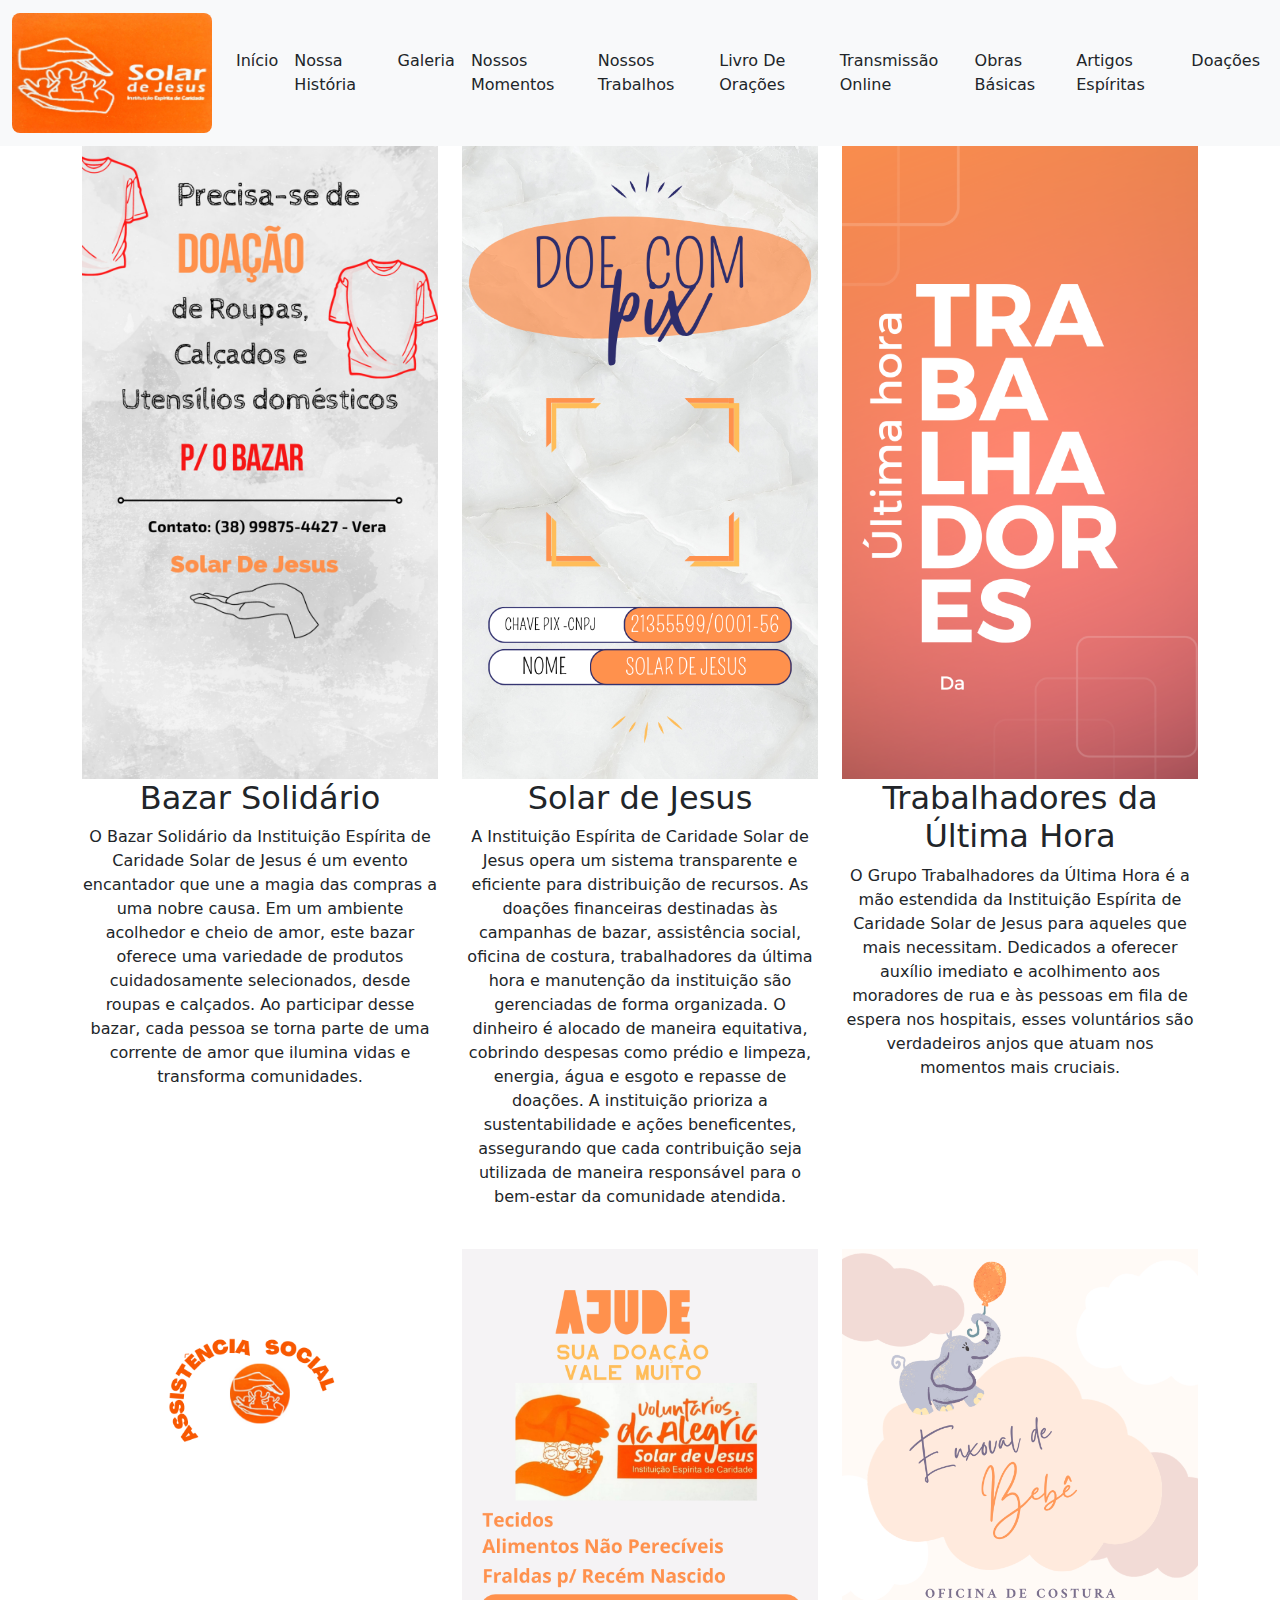
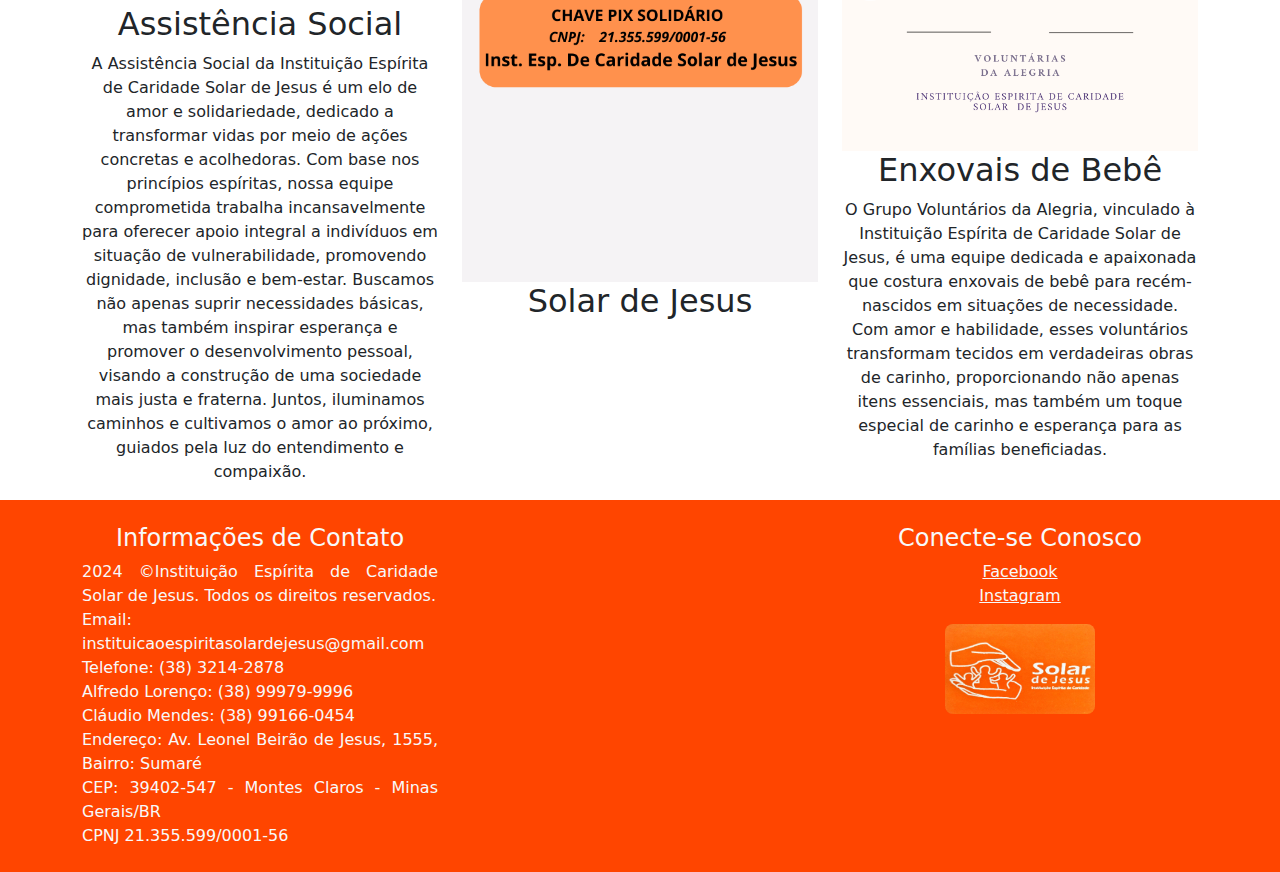
==== views/Doações.html @ 4a3056ef "first commit" ====
<!DOCTYPE html>
<html lang="pt-br">
<head>
    <meta charset="UTF-8">
    <meta name="viewport" content="width=device-width, initial-scale=1.0">
    <link rel="stylesheet" href="Site Solar de Jesus com Bootstrap/styles/NossosMomentos.css">
    
    <link rel="shortcut icon" href="../images/Favicons/favicon-16x16.png" type="image/x-icon">
    <!-- magnific-popup css cdn link  -->
    <link rel="stylesheet" href="https://cdnjs.cloudflare.com/ajax/libs/magnific-popup.js/1.1.0/magnific-popup.min.css">

    <link rel="stylesheet" href="https://cdn.jsdelivr.net/npm/bootstrap@5.3.0-alpha3/dist/css/bootstrap.min.css">

    <!-- custom css file link  -->
    <link rel="stylesheet" href="../css/Doações.css">
    <meta name="description" content="Instituição Espírita de Caridade Solar de Jesus oferece trabalhos de caridade espírita em Montes Claros, MG. Conheça nossos trabalhos, palestras, faça doações e mais.">
    <meta name="keywords" content="Caridade, Espiritismo, Jesus, Deus, Cristo">
  <title>Doações</title>
  
</head>
<body>

 <!-- Navbar -->
     
<nav class="navbar navbar-expand-lg bg-body-tertiary">
    <div class="container-fluid">
      <a class="navbar-brand" href="#"><img id="logo" src="../images/Logomarca/Logomarca.jpg" alt=""></a>
      <button class="navbar-toggler" type="button" data-bs-toggle="collapse" data-bs-target="#navbarNav" aria-controls="navbarNav" aria-expanded="false" aria-label="Toggle navigation">
        <span class="navbar-toggler-icon"></span>
      </button>
      <div class="collapse navbar-collapse" id="navbarNav">
        <ul class="navbar-nav">
          <li class="nav-item">
            <a class="nav-link active text-dark" aria-current="page" href="../index.html">Início</a>
          </li>
          <li class="nav-item">
            <a class="nav-link text-dark" href="../views/Nossa História.html">Nossa História</a>
          </li>
          <!-- <li class="nav-item">
            <a class="nav-link text-dark" href="Trabalhadores.html">Trabalhadores</a>
          </li> -->
          <li class="nav-item">
            <a class="nav-link text-dark" href="../views/Galeria.html">Galeria</a>
          </li>

          <li class="nav-item">
            <a class="nav-link text-dark" href="../views/Nossos Momentos.html">Nossos Momentos</a>
          </li>
          
          <li class="nav-item">
            <a class="nav-link text-dark" href="../views/Nossos Trabalhos.html">Nossos Trabalhos</a>
          </li>
          <li class="nav-item">
            <a class="nav-link text-dark" href="../views/Livro de Orações.html">Livro De Orações</a>
          </li>
          <li class="nav-item">
            <a class="nav-link text-dark" href="../views/Tranmissões Online.html">Transmissão Online</a>
          </li>

          <li><a class="nav-link text-dark" href="../views/Obras Básicas.html">Obras Básicas</a>
          </li>
          <!-- <li class="nav-item">
            <a class="nav-link text-dark">Doação</a>
          </li> -->

          <li class="nav-item text-dark">
            <a class="nav-link text-dark" href="../views/Artigos Espíritas.html">Artigos Espíritas</a>
          </li>

          
          <li class="nav-item">
            <a class="nav-link text-dark" href="./Doações.html">Doações</a>
          </li>

          <!-- <li class="nav-item">
            <a class="nav-link text-dark" href="contato.html">Contato</a>
          </li> -->
        </ul>
    </div>
  </nav>  

<!-- Fim -->

<!-- Sessão Doações -->
<div class="container">
  <div class="row">
    <div class="col-md-4 donation-section">
      <img src="../images/Doação/WhatsApp Image 2024-01-13 at 07.23.20.jpeg" alt="Imagem 1" class="img-fluid">
      <h2>Bazar Solidário</h2>
      <p>
        O Bazar Solidário da Instituição Espírita de Caridade Solar de Jesus é um evento encantador que une a magia das compras a uma nobre causa. Em um ambiente acolhedor e cheio de amor, este bazar oferece uma variedade de produtos cuidadosamente selecionados, desde roupas e calçados. Ao participar desse bazar, cada pessoa se torna parte de uma corrente de amor que ilumina vidas e transforma comunidades.
      </p>
      <!-- <a href="#" class="btn btn-primary">Doar para Causa 1</a> -->
    </div>

    <div class="col-md-4 donation-section">
      <img src="../images/Doação/Story Instagram Aceitamos Pix Minimalista Azul e Branco.png" alt="Imagem 2" class="img-fluid">
      <h2>Solar de Jesus</h2>
      <p>A Instituição Espírita de Caridade Solar de Jesus opera um sistema transparente e eficiente para distribuição de recursos. As doações financeiras destinadas às campanhas de bazar, assistência social, oficina de costura, trabalhadores da última hora e manutenção da instituição são gerenciadas de forma organizada. O dinheiro é alocado de maneira equitativa, cobrindo despesas como prédio e limpeza, energia, água e esgoto e repasse de doações. A instituição prioriza a sustentabilidade e ações beneficentes, assegurando que cada contribuição seja utilizada de maneira responsável para o bem-estar da comunidade atendida.
        
      </p>
      <!-- <a href="#" class="btn btn-primary">Doar para Causa 2</a> -->
    </div>

    <div class="col-md-4 donation-section">
      <img src="../images/Doação/Instagram Story Dia do trabalhador.png" alt="Imagem 3" class="img-fluid">
      <h2>Trabalhadores da Última Hora</h2>
      <p>
        O Grupo Trabalhadores da Última Hora é a mão estendida da Instituição Espírita de Caridade Solar de Jesus para aqueles que mais necessitam. Dedicados a oferecer auxílio imediato e acolhimento aos moradores de rua e às pessoas em fila de espera nos hospitais, esses voluntários são verdadeiros anjos que atuam nos momentos mais cruciais.
      </p>
      <!-- <a href="#" class="btn btn-primary">Doar para Causa 3</a> -->
    </div>
  </div>
</div>



<div class="container">
  <div class="row">
    <div class="col-md-4 donation-section">
      <!-- <img src="Doação/" alt="Imagem 1" class="img-fluid">
      <h2>Bazar Solidário</h2>
      <p>
        O Bazar Solidário da Instituição Espírita de Caridade Solar de Jesus é um evento encantador que une a magia das compras a uma nobre causa. Em um ambiente acolhedor e cheio de amor, este bazar oferece uma variedade de produtos cuidadosamente selecionados, desde roupas e calçados. Ao participar desse bazar, cada pessoa se torna parte de uma corrente de amor que ilumina vidas e transforma comunidades.
      </p>
      <a href="#" class="btn btn-primary">Doar para Causa 1</a> -->
    </div>

    <div class="col-md-4 donation-section">
      <img src="Doação/Story Instagram Aceitamos Pix Minimalista Azul e Branco.png" alt="" class="img-fluid">
      <!-- <h2>Doação para Causa 5</h2>
      <p>
        Descrição da causa 5 e instruções de doação.
      </p>
      <a href="#" class="btn btn-primary">Doar para Causa 2</a> -->
    </div>

    <!-- <div class="col-md-4 donation-section">
      <img src="Doação/" alt="Imagem 3" class="img-fluid">
      <h2>Doação para Causa 3</h2>
      <p>
        Descrição da causa 3 e instruções de doação.
      </p>
      <a href="#" class="btn btn-primary">Doar para Causa 3</a> -->
    </div>
  </div>
</div>






<div class="container">
  <div class="row">
    <div class="col-md-4 donation-section">
      <img src="../images/Doação/1.png" alt="Imagem 1" class="img-fluid">
      <h2> Assistência Social</h2>
      <p>
        A Assistência Social da Instituição Espírita de Caridade Solar de Jesus é um elo de amor e solidariedade, dedicado a transformar vidas por meio de ações concretas e acolhedoras. Com base nos princípios espíritas, nossa equipe comprometida trabalha incansavelmente para oferecer apoio integral a indivíduos em situação de vulnerabilidade, promovendo dignidade, inclusão e bem-estar. Buscamos não apenas suprir necessidades básicas, mas também inspirar esperança e promover o desenvolvimento pessoal, visando a construção de uma sociedade mais justa e fraterna. Juntos, iluminamos caminhos e cultivamos o amor ao próximo, guiados pela luz do entendimento e compaixão.
      </p>
      <!-- <a href="#" class="btn btn-primary">Doar para Causa 1</a> -->
    </div>

    <div class="col-md-4 donation-section">
      <img src="../images/Doação/2.png" alt="Imagem 2" class="img-fluid">
      <!-- <h2>Doação para Causa 5</h2>
      <p>
        Descrição da causa 5 e instruções de doação.
      </p>
      <a href="#" class="btn btn-primary">Doar para Causa 2</a> -->

      <h2>Solar de Jesus</h2>
      <p>
        
      </p>
    </div>

    <div class="col-md-4 donation-section">
      <img src="../images/Doação/Convite virtual chá de bebê.png" alt="" class="img-fluid">
      <!-- <h2>Doação para Causa 3</h2>
      <p>
        Descrição da causa 3 e instruções de doação.
      </p>
      <a href="#" class="btn btn-primary">Doar para Causa 3</a> -->
      <h2>Enxovais de Bebê</h2>
      <p>
        O Grupo Voluntários da Alegria, vinculado à Instituição Espírita de Caridade Solar de Jesus, é uma equipe dedicada e apaixonada que costura enxovais de bebê para recém-nascidos em situações de necessidade. Com amor e habilidade, esses voluntários transformam tecidos em verdadeiras obras de carinho, proporcionando não apenas itens essenciais, mas também um toque especial de carinho e esperança para as famílias beneficiadas.
      </p>
    </div>
  </div>
</div>
<!-- Footer -->

<footer class="bg-orange text-light p-4">
  <div class="container">
      <div class="row">
          <div class="col-md-4">
              <h4>Informações de Contato</h4>
              <p class="paragrafo mb-0">2024 ©Instituição Espírita de Caridade Solar de Jesus. Todos os direitos reservados.</p>
              <p class="paragrafo mb-0">Email: instituicaoespiritasolardejesus@gmail.com</p>
              <p class="paragrafo mb-0">Telefone: (38) 3214-2878</p>
              <p class="paragrafo mb-0">Alfredo Lorenço: (38) 99979-9996 </p>
              <p class="paragrafo mb-0">Cláudio Mendes: (38) 99166-0454</p>
              <p class="paragrafo mb-0">Endereço: Av. Leonel Beirão de Jesus, 1555, Bairro: Sumaré</p>
              <p class="paragrafo mb-0">CEP: 39402-547 - Montes Claros - Minas Gerais/BR</p>
              <p class="paragrafo mb-0">CPNJ 21.355.599/0001-56</p>
          </div>

          <div class="col-md-4">
              <!-- Links Úteis Vazio -->
              <h4></h4>
              <ul class="list-unstyled">
                  <li><a href="#" class="text-light"></a></li>
                  <li><a href="#" class="text-light"></a></li>
                  <li><a href="#" class="text-light"></a></li>
              </ul>
          </div>

          <div class="col-md-4">
              <!-- Conecte-se Conosco -->
              <h4>Conecte-se Conosco</h4>
              <ul class="list-unstyled">
                  <li><a href="https://www.facebook.com/solardejesus" class="text-light">Facebook</a></li>
                  <li><a href="https://www.instagram.com/voluntariasdaalegria1" class="text-light">Instagram</a></li>
              </ul>
              <!-- Espaço para Logomarca -->
              <div class="mt-3">
                  <img src="../images/Footer/Logomarca-Footer.jpg" alt="Logomarca Instituição Espírita de Caridade Solar de Jesus" class="img-fluid  logomarca">
              </div>
          </div>
      </div>
  </div>
</footer>

<!-- Fim - Footer -->



</body>
</html>
---- css/Doações.css ----
html, body{
    padding: 0;
    box-sizing: border-box;
    margin: 0;
}

#logo{
    width: 200px;
    border-radius: 8px;
}


.navbar {
background-color: #333;
overflow: hidden;
position: sticky;
top: 0;
z-index: 100;
}

/* Adicione o seguinte código para o efeito de hover */
.navbar-nav a {
    position: relative;
    text-decoration: none;
    color: #343a40; /* cor do texto padrão */
    transition: color 0.3s ease;
  }

  .navbar-nav a:hover::before {
    content: '';
    position: absolute;
    bottom: -2px;
    left: 0;
    width: 100%;
    height: 2px;
    background-color: #f18a0e; /* cor laranja */
  }

  .navbar-nav a:hover {
    color: #f18a0e; /* cor laranja no hover */
  }




  /* Footer */
 
#logo{
    width: 200px;
    border-radius: 8px;
}

/* CSS do relógio e data */


.paragrafo {
  text-align: justify;
  text-justify: inter-word; /* Melhora a justificação em alguns navegadores */
  margin-bottom: 1em; /* Adiciona recuo de parágrafo */
}
/* Adicione o seguinte código para o efeito de hover */

#container-card, #sobre{
    margin: 20px auto;
}

footer{
background-color: orangered;
}

.navbar {
background-color: #333;
overflow: hidden;
position: sticky;
top: 0;
z-index: 100;
}

/* Adicione o seguinte código para o efeito de hover */
.navbar-nav a {
    position: relative;
    text-decoration: none;
    color: #343a40; /* cor do texto padrão */
    transition: color 0.3s ease;
  }

  .navbar-nav a:hover::before {
    content: '';
    position: absolute;
    bottom: -2px;
    left: 0;
    width: 100%;
    height: 2px;
    background-color: #f18a0e; /* cor laranja */
  }

  .navbar-nav a:hover {
    color: #f18a0e; /* cor laranja no hover */
  }

#icon {
display: inline-block;


}

.redes-sociais {
display: inline-block;

margin-left: 10px; /* ajuste a margem conforme necessário */
}

.redes-sociais ul {
list-style: none;
padding: 0;
margin: 0;
}

/*Contador de visitantes*/

.container {
  text-align: center;
}

h1 {
  color: #333;
  font-size: small;
}


/* CSS do Footer */
.bg-orange {
  background-color: orangered;
}

.logomarca{
  border-radius: 8px;
  width: 150px;
}
.redes-sociais li {
display: inline-block;
margin-right: 5px; /* ajuste a margem conforme necessário */
}

.redes-sociais li a {
color: black; /* altere a cor dos ícones conforme necessário */
text-decoration: none;
 font-size: 18px; /* ajuste o tamanho dos ícones conforme necessário */
}




  /* Fim */
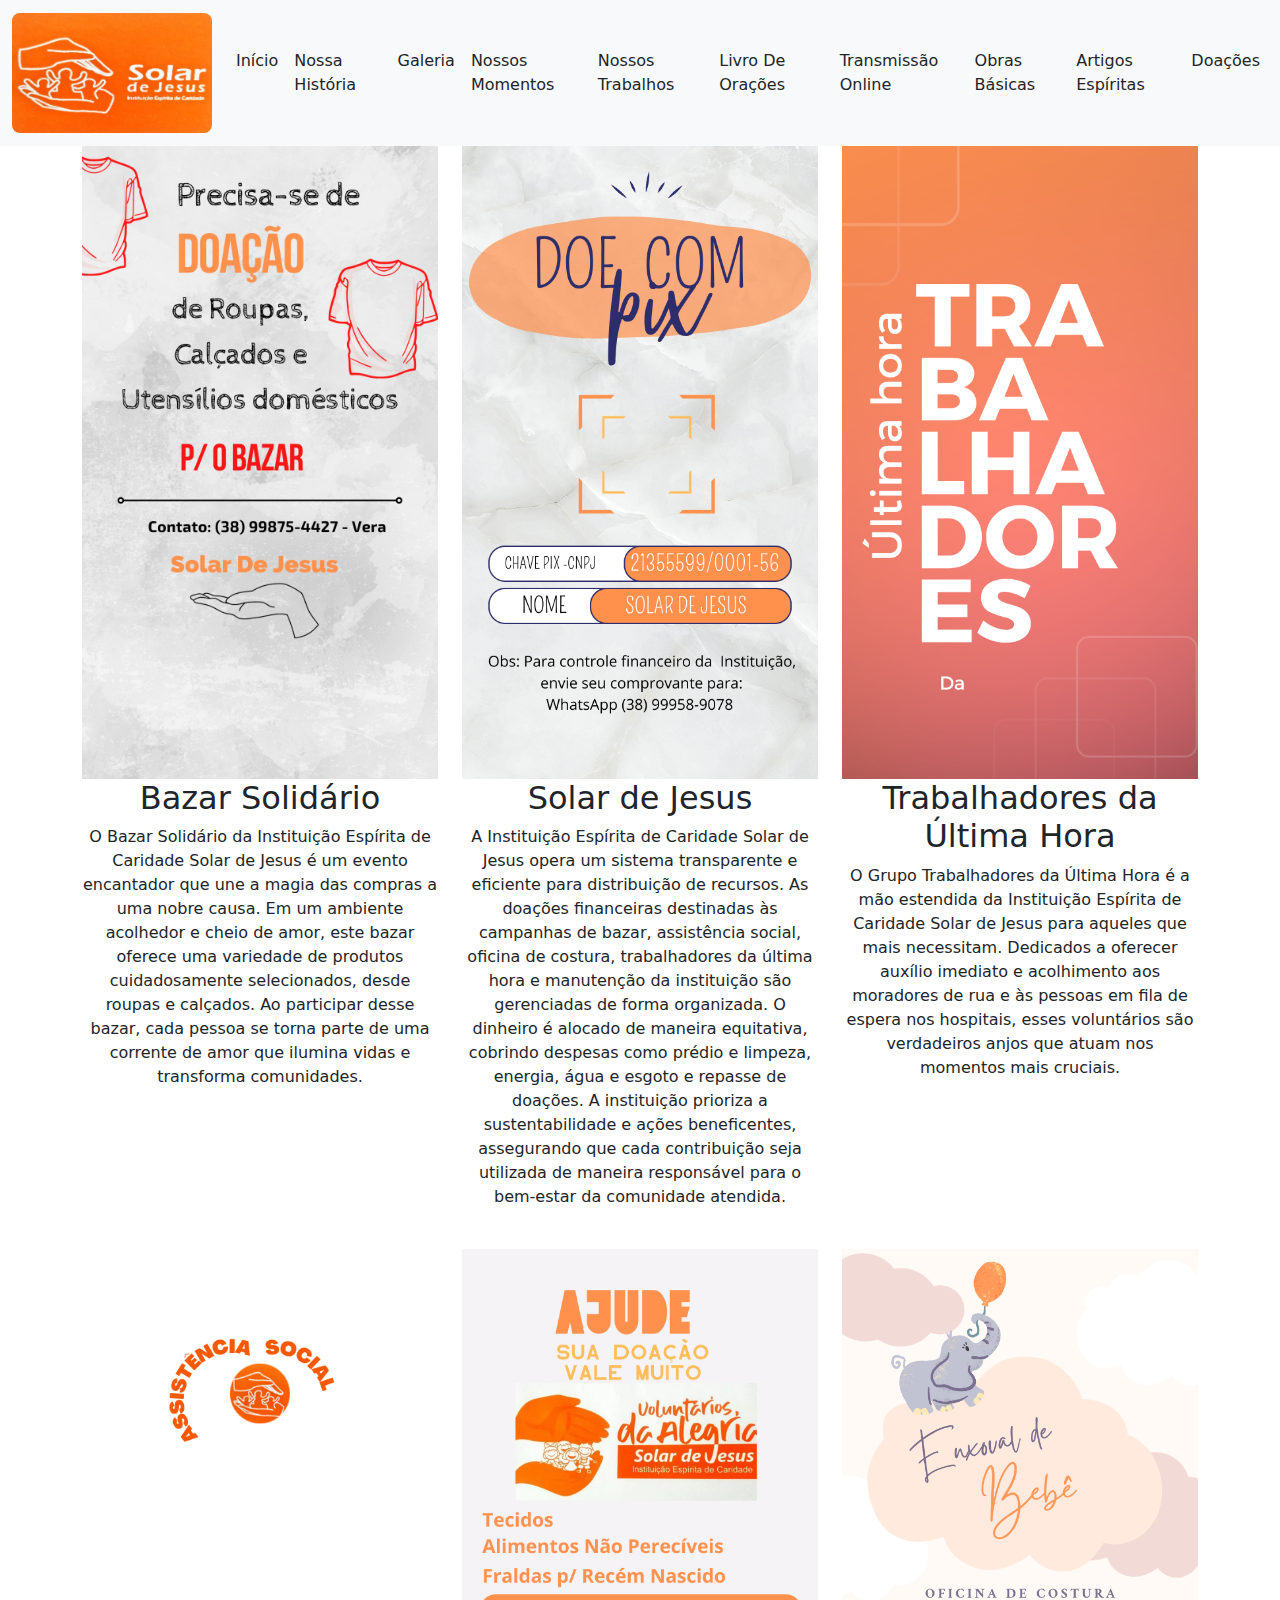
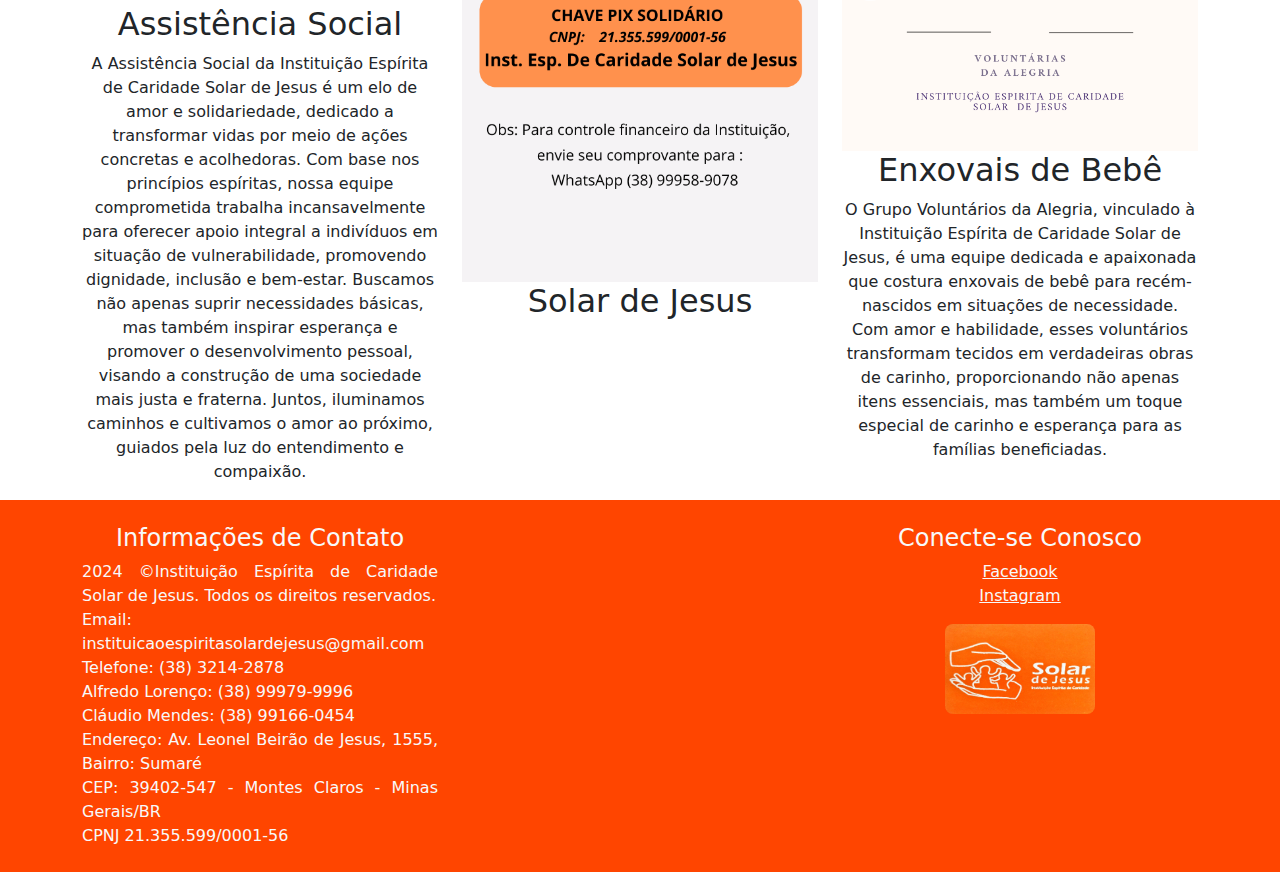
==== commit 601641e6: "Atualização de cartaz doação" ====
--- a/views/Doações.html
+++ b/views/Doações.html
@@ -94,7 +94,7 @@
     </div>
 
     <div class="col-md-4 donation-section">
-      <img src="../images/Doação/Story Instagram Aceitamos Pix Minimalista Azul e Branco.png" alt="Imagem 2" class="img-fluid">
+      <img src="../images/Doação/Pix-1.png" alt="Imagem 2" class="img-fluid">
       <h2>Solar de Jesus</h2>
       <p>A Instituição Espírita de Caridade Solar de Jesus opera um sistema transparente e eficiente para distribuição de recursos. As doações financeiras destinadas às campanhas de bazar, assistência social, oficina de costura, trabalhadores da última hora e manutenção da instituição são gerenciadas de forma organizada. O dinheiro é alocado de maneira equitativa, cobrindo despesas como prédio e limpeza, energia, água e esgoto e repasse de doações. A instituição prioriza a sustentabilidade e ações beneficentes, assegurando que cada contribuição seja utilizada de maneira responsável para o bem-estar da comunidade atendida.
         
@@ -163,7 +163,7 @@
     </div>
 
     <div class="col-md-4 donation-section">
-      <img src="../images/Doação/2.png" alt="Imagem 2" class="img-fluid">
+      <img src="../images/Doação/Pix-2.png" alt="Imagem 2" class="img-fluid">
       <!-- <h2>Doação para Causa 5</h2>
       <p>
         Descrição da causa 5 e instruções de doação.
